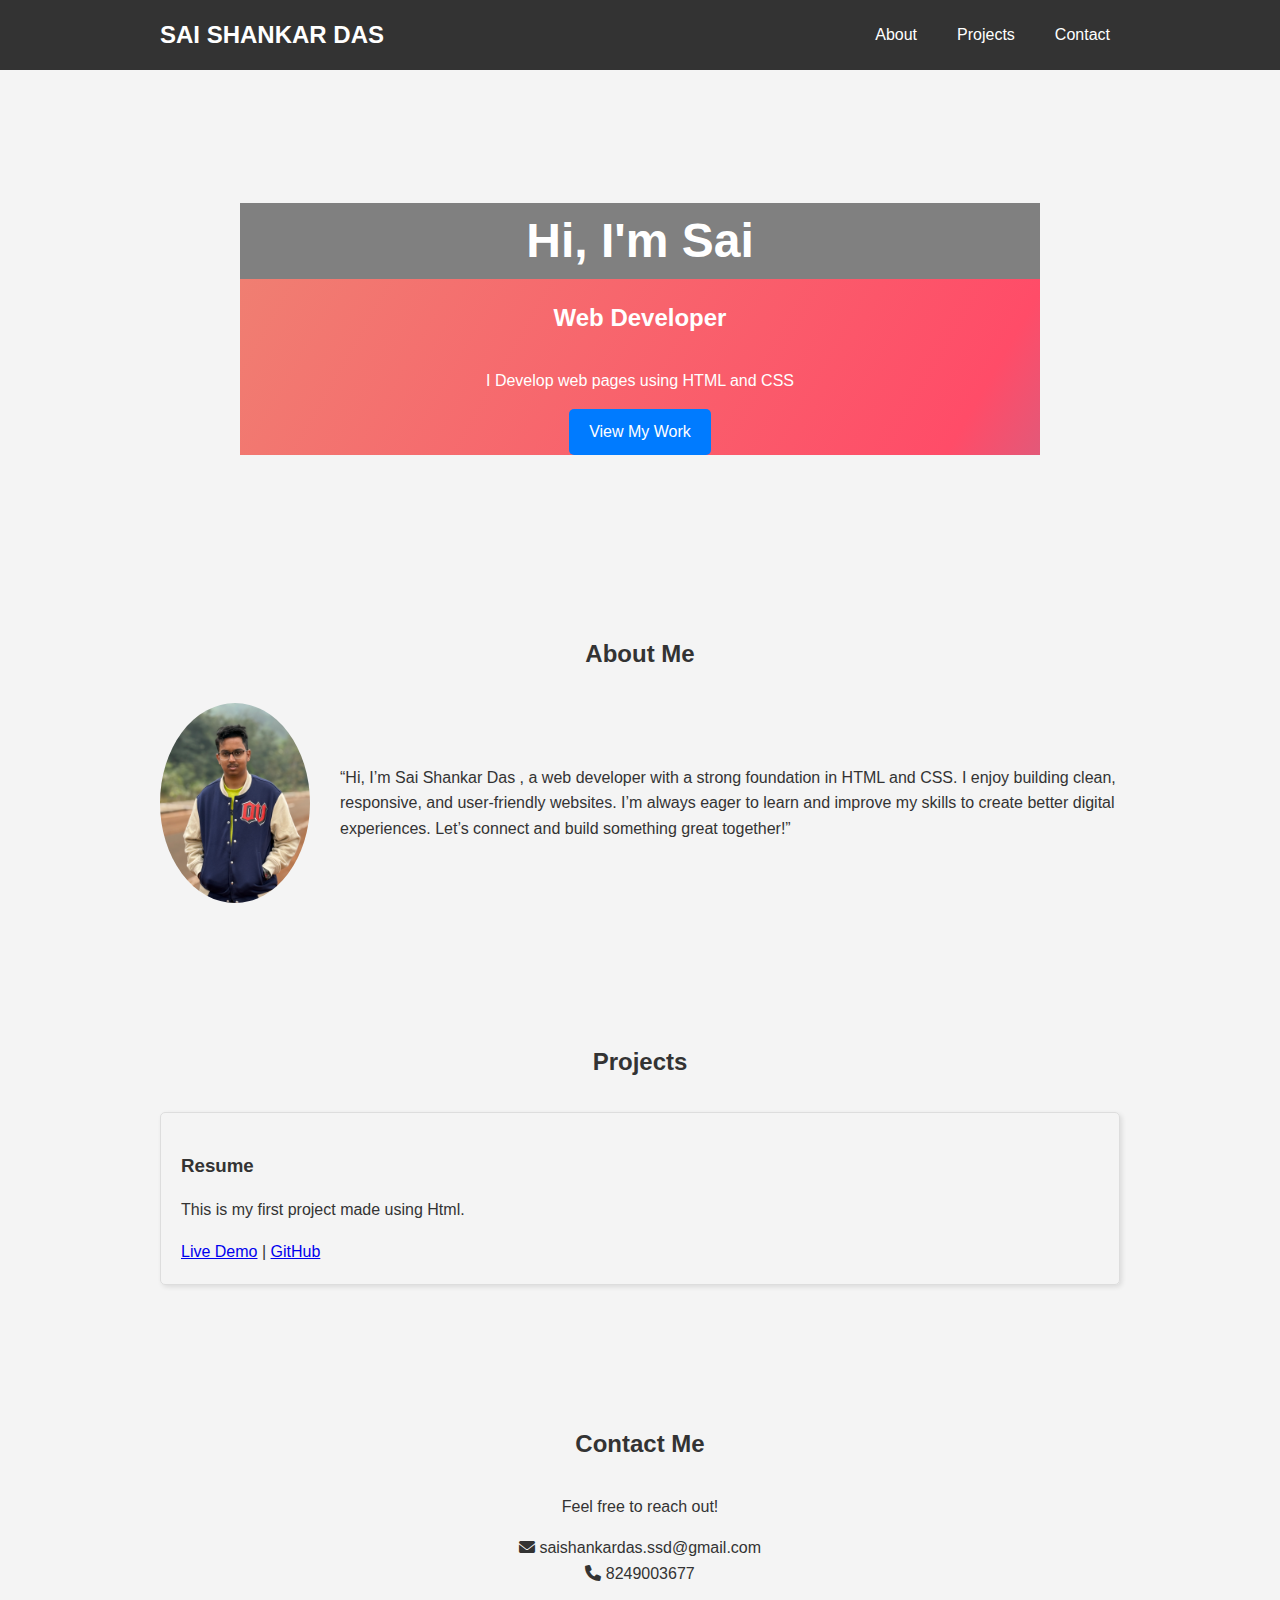
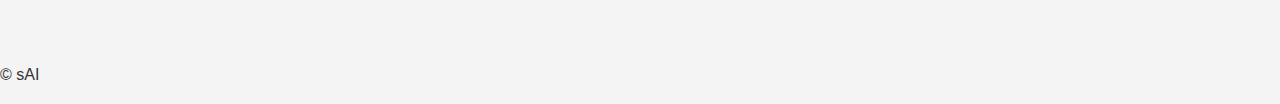
==== index.html @ 24b1fb8e "Add files via upload" ====
<!DOCTYPE html>
<html lang="en">
<head>
    <meta charset="UTF-8">
    <meta name="viewport" content="width=device-width, initial-scale=1.0">
    <title>Sai - Portfolio</title>
    <link rel="stylesheet" href="styles.css">
    <link rel="stylesheet" href="https://cdnjs.cloudflare.com/ajax/libs/font-awesome/6.0.0/css/all.min.css" integrity="sha512-9usAa10IRO0HhonpyAIVpjrylPvoDwiPUiKdWk5t3PyolY1cOd4DSE0Ga+ri4AuTroPR5aQvXU9xC6qOPnzFeg==" crossorigin="anonymous" referrerpolicy="no-referrer" />

</head>
<body>
    <header>
        <nav>        
            <div class="logo">SAI SHANKAR DAS</div>
            <ul>
                <li><a href="#about">About</a></li>
                <li><a href="#projects">Projects</a></li>
                <li><a href="#contact">Contact</a></li>
            </ul>
        </nav>
    </header>

    <section id="hero">
        <div class="hero-content">
            <h1>Hi, I'm Sai</h1>
            <h2>Web Developer</h2>
            <p>I Develop web pages using HTML and CSS</p>
            <a href="#projects" class="cta-button">View My Work</a>
        </div>
    </section>

    <section id="about">
        <h2>About Me</h2>
        <div class="about-content">
            <img src="./IMG_6823.jpeg" alt="Your Profile Picture">  <p>“Hi, I’m Sai Shankar Das , a web developer with a strong foundation in HTML and CSS. I enjoy building clean, responsive, and user-friendly websites. I’m always eager to learn and improve my skills to create better digital experiences. Let’s connect and build something great together!”</p>
        </div>
    </section>

    <section id="projects">
        <h2>Projects</h2>
        <div class="project-grid">
            <div class="project">
                  <h3>Resume</h3>
                <p>This is my first project made using Html.</p>
                <a href="./index 2.html" target="_blank">Live Demo</a> | <a href="https://github.com/SaiShankarDas" target="_blank">GitHub</a>
            </div>
    
            </div>
    </section>

    <section id="contact">
        <h2>Contact Me</h2>
        <div class="contact-form">
          <p>Feel free to reach out!</p>
            <ul class="contact-info">
              <li><i class="fas fa-envelope"></i> saishankardas.ssd@gmail.com</li>
              <li><i class="fas fa-phone"></i> 8249003677</li>
            </ul>
        </div>
    </section>

    <footer>
        <p>&copy; sAI</p>
    </footer>

</body>
</html>
---- styles.css ----
/* style.css */
body {
    font-family: sans-serif;
    margin: 0;
    padding: 0;
    line-height: 1.6;
    color: #333; /* Dark gray text */
    background-color: #f4f4f4; /* Light gray background */
}

header {
    background-color: #333; /* Dark header background */
    color: #fff; /* White text */
    padding: 1rem 0;
}

nav {
    display: flex;
    justify-content: space-between;
    align-items: center;
    max-width: 960px;
    margin: 0 auto;
    padding: 0 20px; /* Add some padding on the sides */
}

.logo {
    font-size: 1.5rem;
    font-weight: bold;
}

nav ul {
    list-style: none;
    margin: 0;
    padding: 0;
    display: flex;
}

nav li {
    margin-left: 20px;
}

nav a {
    color: #fff;
    text-decoration: none;
    padding: 5px 10px; /* Add some padding to the links */
    border-radius: 5px; /* Add rounded corners */
    transition: background-color 0.3s ease; /* Smooth transition for hover effect */
}

nav a:hover {
    background-color: #555; /* Slightly darker background on hover */
}

#hero {
    background-image: url('hero-image.jpg'); /* Replace with your hero image */
    background-size: cover;
    background-position: center;
    color: #fff;
    text-align: center;
    padding: 100px 0; /* Increased padding for a more prominent hero section */
}

.hero-content {
    max-width: 800px;
    margin: 0 auto;
    background: linear-gradient(300deg, #00bfff, #ff4c68, #ef8172);
  background-size: 180% 180%;
  animation: gradient-animation 8s ease infinite;
}
@keyframes gradient-animation {
    0% {
      background-position: 0% 50%;
    }
    50% {
      background-position: 100% 50%;
    }
    100% {
      background-position: 0% 50%;
    }
  }

.hero-content h1 {
    font-size: 3rem;
    margin-bottom: 20px;
    background-color:grey;
}

.hero-content h2 {
    font-size: 1.5rem;
    margin-bottom: 30px;
}

.cta-button {
    display: inline-block;
    background-color: #007bff; /* Blue button */
    color: #fff;
    padding: 10px 20px;
    text-decoration: none;
    border-radius: 5px;
    transition: background-color 0.3s ease; /* Smooth transition for hover effect */
}

.cta-button:hover {
    background-color: #0056b3; /* Darker blue on hover */
}

#about, #projects, #contact {
    padding: 60px 20px; /* Consistent padding for sections */
    max-width: 960px;
    margin: 0 auto;
}

#about h2, #projects h2, #contact h2 {
    text-align: center; /* Center the section titles */
    margin-bottom: 30px;
}

.about-content {
    display: flex;
    align-items: center;
}

.about-content img {
    width: 200px; /* Fixed width for the image */
    height: 200px; /* Fixed height for the image */
    border-radius: 50%; /* Make the image circular */
    margin-right: 30px;
}

.project-grid {
    display: grid;
    grid-template-columns: repeat(auto-fit, minmax(300px, 1fr)); /* Responsive grid */
    grid-gap: 20px;
}

.project {
    border: 1px solid #ddd;
    padding: 20px;
    border-radius: 5px;
    box-shadow: 2px 2px 5px rgba(0, 0, 0, 0.1); /* Add a subtle shadow */
    transition: transform 0.2s ease, box-shadow 0.2s ease; /* Smooth hover effects */
}

.project img {
    width: 100%;
    height: auto;
    border-radius: 5px;
    margin-bottom: 10px;
}

.project h3 {
    margin-bottom: 10px;
}

.project:hover {
    transform: translateY(-5px); /* Move up slightly on hover */
    box-shadow: 4px 4px 10px rgba(0, 0, 0, 0.15); /* More prominent shadow on hover */
}

#contact {
  text-align: center;
}

.contact-form {
  max-width: 600px;
  margin: 0 auto;
}

.contact-info {
  list-style: none;
  padding: 0;
  margin: 0
}
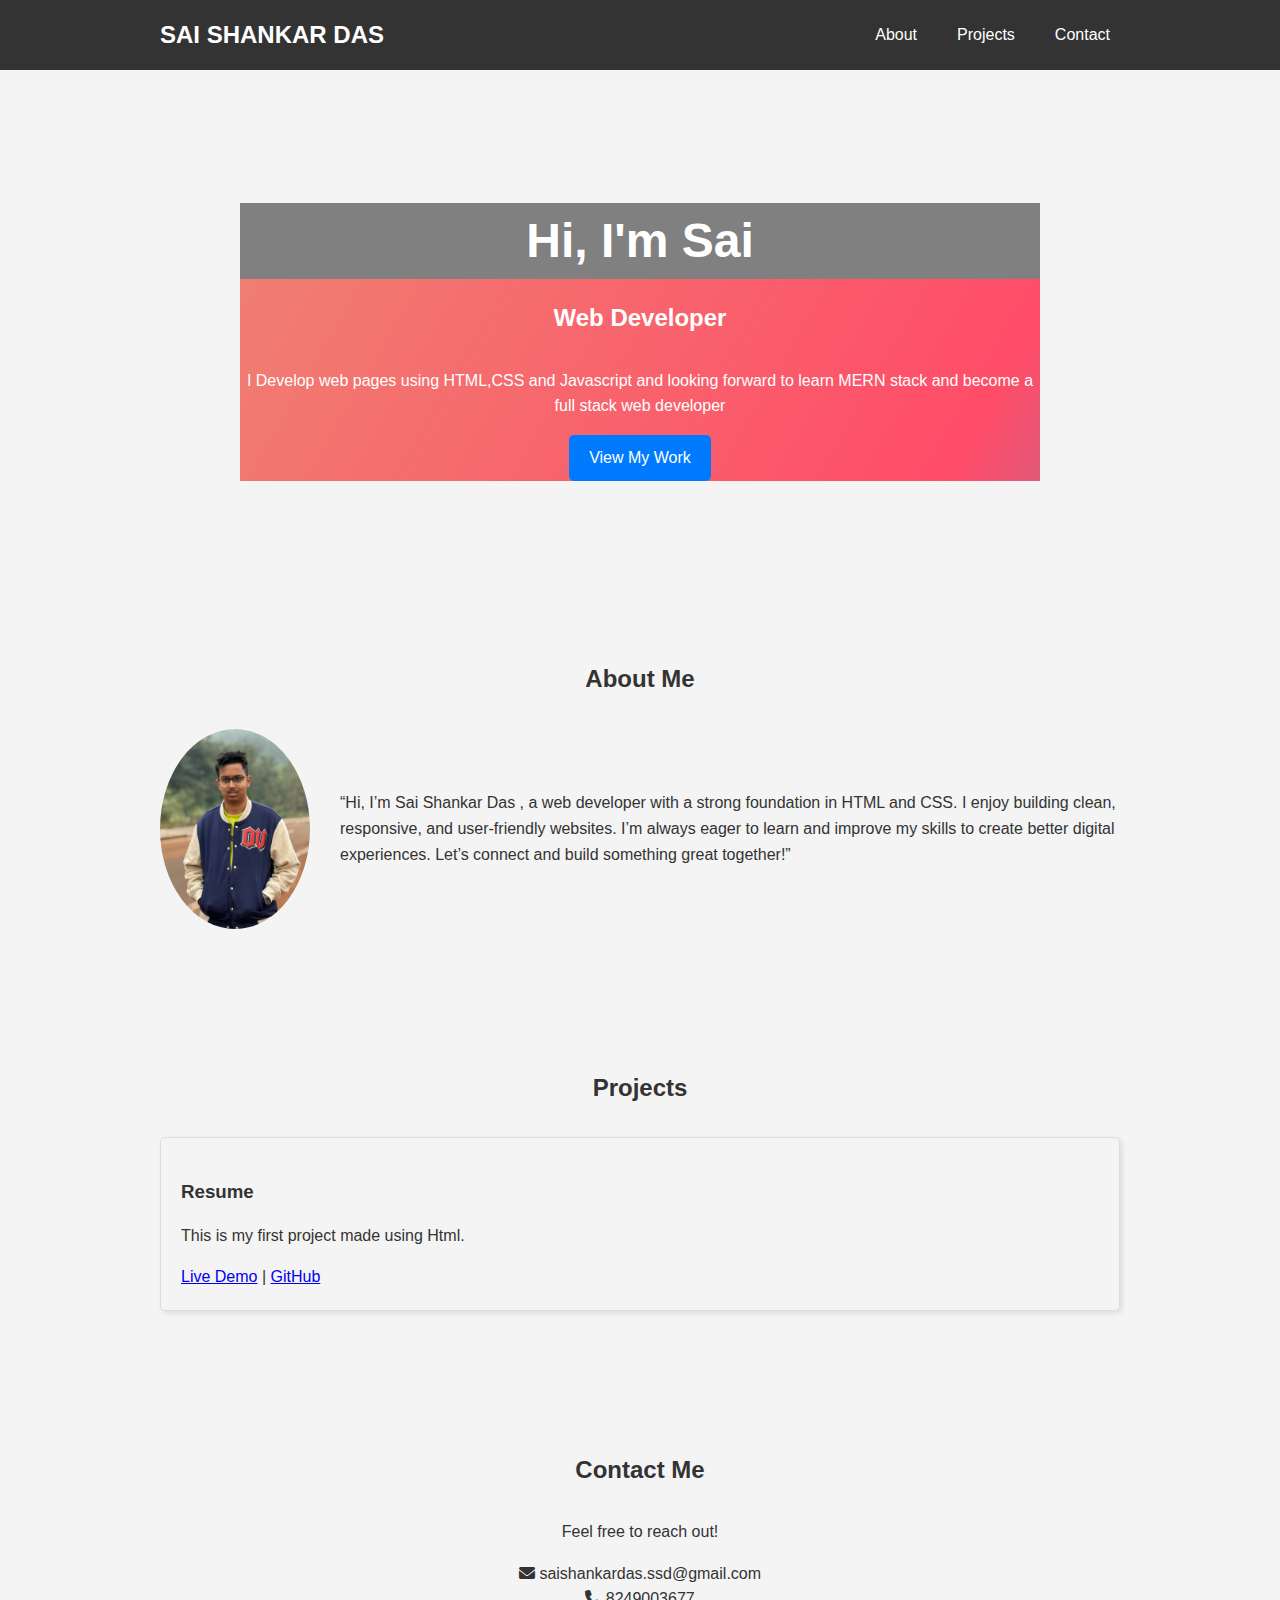
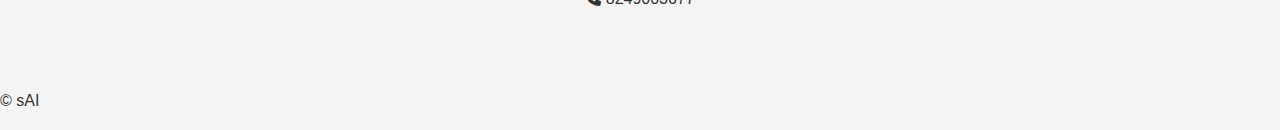
==== commit 132ad0fd: "Update index.html" ====
--- a/index.html
+++ b/index.html
@@ -24,7 +24,7 @@
         <div class="hero-content">
             <h1>Hi, I'm Sai</h1>
             <h2>Web Developer</h2>
-            <p>I Develop web pages using HTML and CSS</p>
+            <p>I Develop web pages using HTML,CSS and Javascript and looking forward to learn MERN stack and become a full stack web developer</p>
             <a href="#projects" class="cta-button">View My Work</a>
         </div>
     </section>
@@ -32,7 +32,7 @@
     <section id="about">
         <h2>About Me</h2>
         <div class="about-content">
-            <img src="./IMG_6823.jpeg" alt="Your Profile Picture">  <p>“Hi, I’m Sai Shankar Das , a web developer with a strong foundation in HTML and CSS. I enjoy building clean, responsive, and user-friendly websites. I’m always eager to learn and improve my skills to create better digital experiences. Let’s connect and build something great together!”</p>
+            <img src="./IMG_6823.jpeg" alt="Your Profile Picture" loading="lazy">  <p>“Hi, I’m Sai Shankar Das , a web developer with a strong foundation in HTML and CSS. I enjoy building clean, responsive, and user-friendly websites. I’m always eager to learn and improve my skills to create better digital experiences. Let’s connect and build something great together!”</p>
         </div>
     </section>
 
@@ -64,4 +64,4 @@
     </footer>
 
 </body>
-</html>+</html>
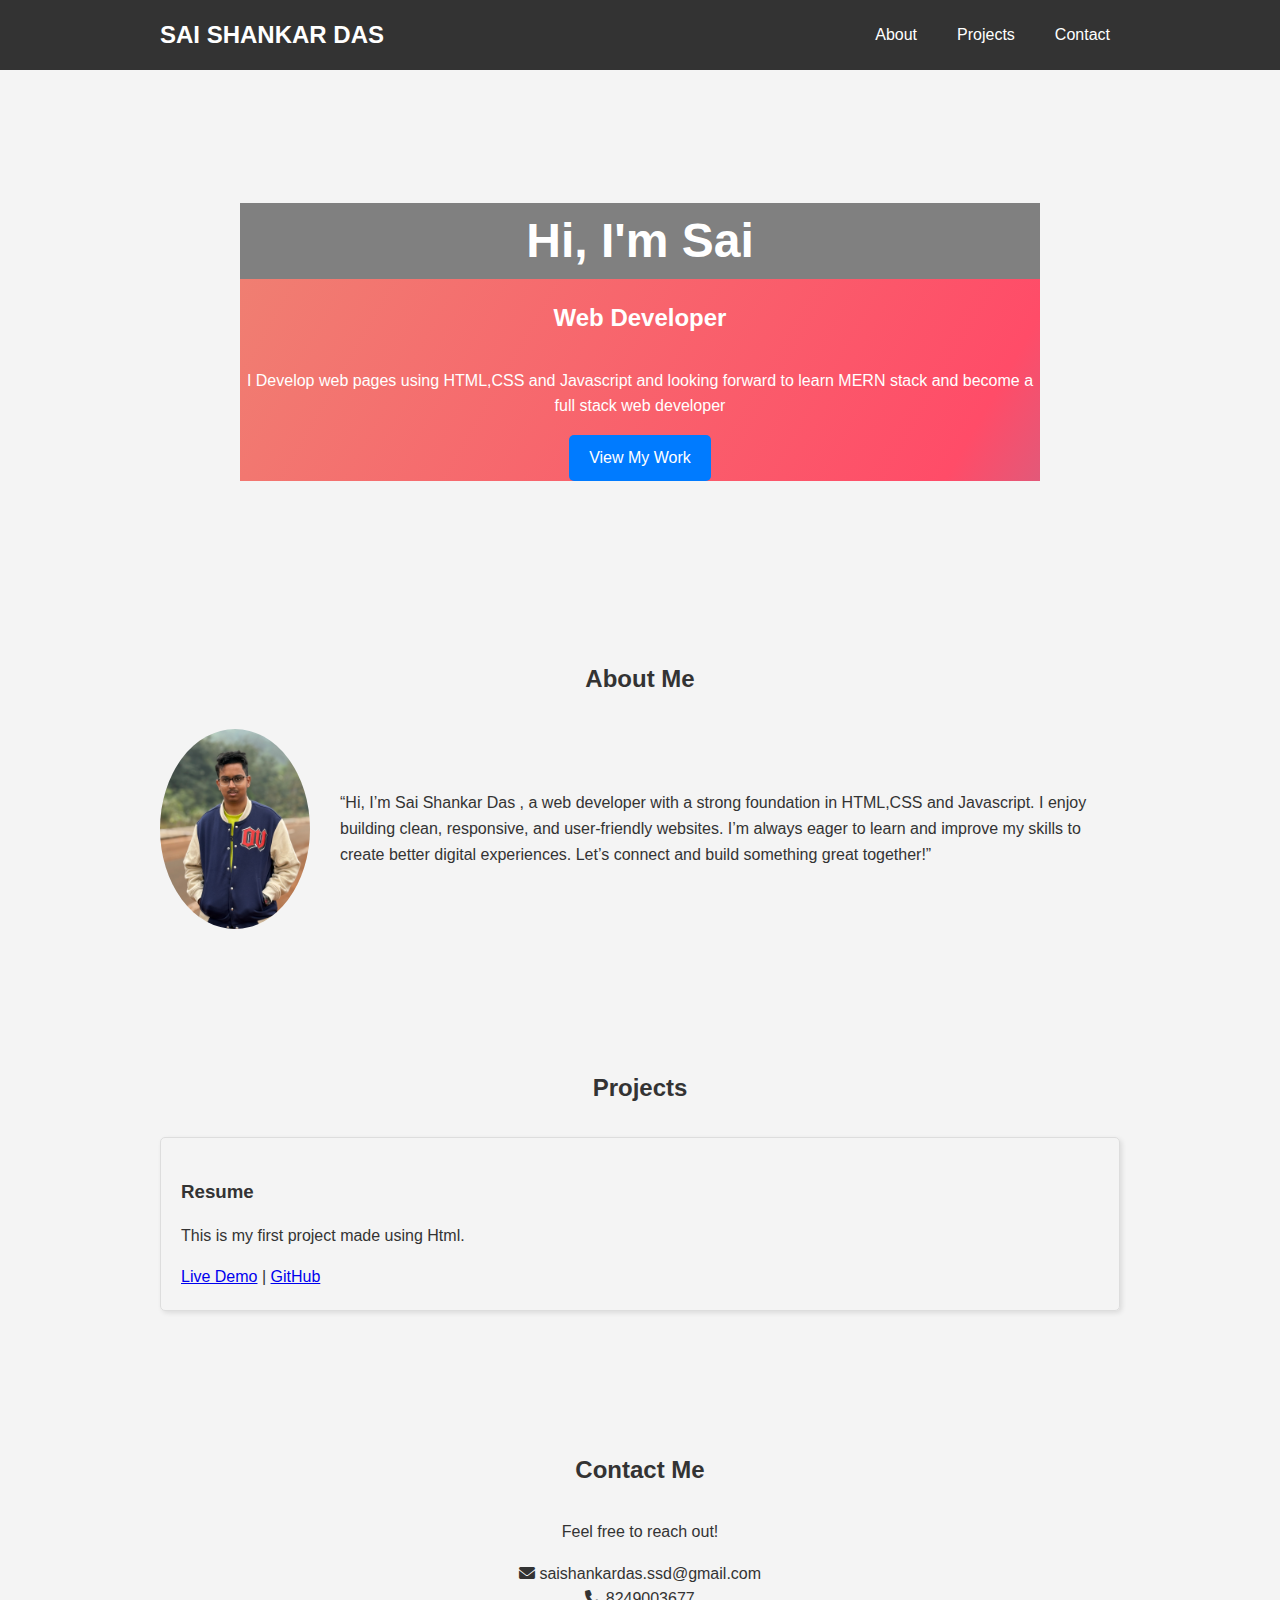
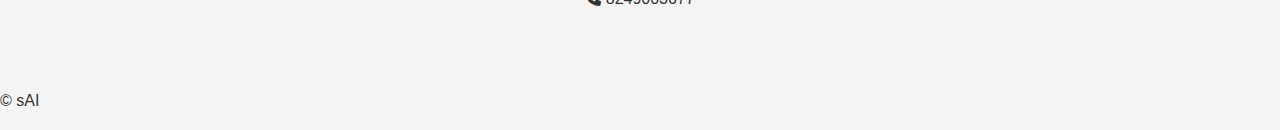
==== commit e218ded0: "Update index.html" ====
--- a/index.html
+++ b/index.html
@@ -32,7 +32,7 @@
     <section id="about">
         <h2>About Me</h2>
         <div class="about-content">
-            <img src="./IMG_6823.jpeg" alt="Your Profile Picture" loading="lazy">  <p>“Hi, I’m Sai Shankar Das , a web developer with a strong foundation in HTML and CSS. I enjoy building clean, responsive, and user-friendly websites. I’m always eager to learn and improve my skills to create better digital experiences. Let’s connect and build something great together!”</p>
+            <img src="./IMG_6823.jpeg" alt="Your Profile Picture" loading="lazy">  <p>“Hi, I’m Sai Shankar Das , a web developer with a strong foundation in HTML,CSS and Javascript. I enjoy building clean, responsive, and user-friendly websites. I’m always eager to learn and improve my skills to create better digital experiences. Let’s connect and build something great together!”</p>
         </div>
     </section>
 
